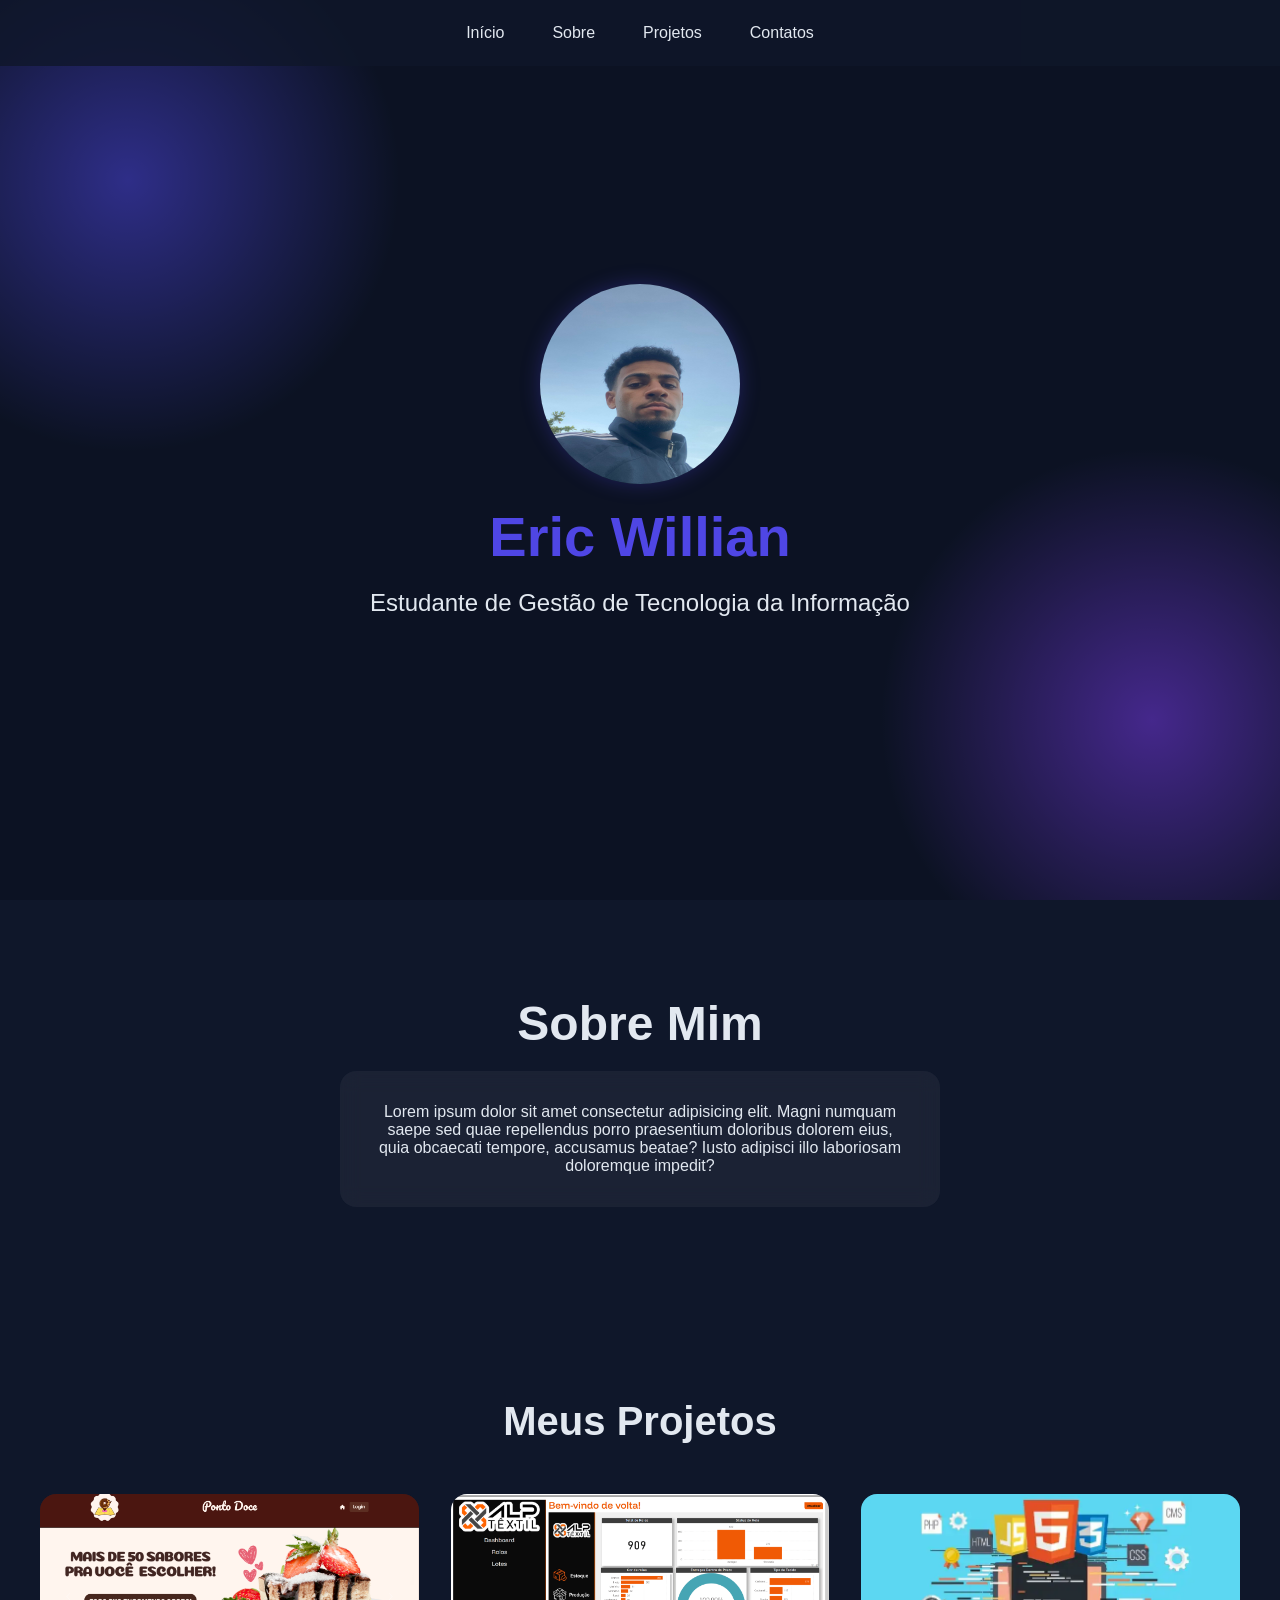
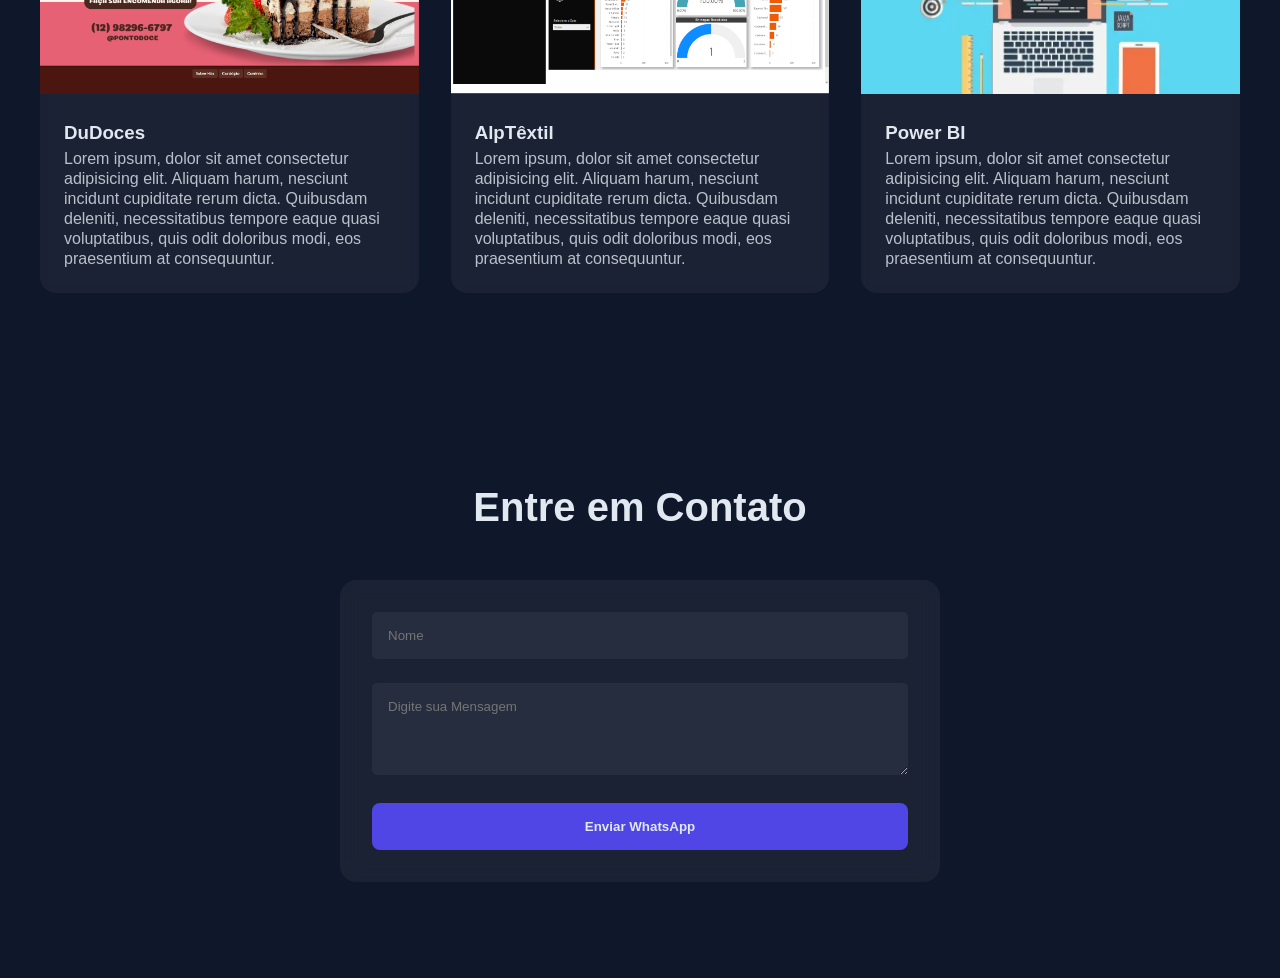
==== index.html @ 46420088 "primeiro commit" ====
<!DOCTYPE html>
<html lang="pt-br">

<head>
    <meta charset="UTF-8">
    <meta name="viewport" content="width=device-width, initial-scale=1.0">
    <link rel="stylesheet" href="styles.css">
    <title>Primeiro Portfólio</title>
</head>

<body>

    <div class="particulas"></div>

    <nav class="navegacao">
        <ul class="menu">
            <li><a href="#inicio" class="menu-link">Início</a></li>
            <li><a href="#sobre" class="menu-link">Sobre</a></li>
            <li><a href="#projetos" class="menu-link">Projetos</a></li>
            <li><a href="#contatos" class="menu-link">Contatos</a></li>
        </ul>
    </nav>

    <main id="Início" class="cabecalho">
        <img src="img/EricWillian.png" alt="Foto de Eric Willian" class="foto-perfil">
        <h1>Eric Willian</h1>
        <p class="cabecalho-sub-titulo">Estudante de Gestão de Tecnologia da Informação</p>
    </main>

    <section id="Sobre" class="sobre">
        <h2 class="sobre-titulo">Sobre Mim</h2>
        <div class="sobre-caixa">
            <p class="sobre-paragrafo">
                Lorem ipsum dolor sit amet consectetur adipisicing elit. Magni numquam saepe sed quae repellendus porro
                praesentium doloribus dolorem eius, quia obcaecati tempore, accusamus beatae? Iusto adipisci illo
                laboriosam doloremque impedit?
            </p>
        </div>
    </section>
    <section id="Projetos" class="projetos">
        <h2 class="projetos-titulo">Meus Projetos</h2>
        <div class="projetos-caixa">

            <div class="projetos-card">
                <img src="img/PontoDoce.png" alt="Projeto 1" class="projetos-imagem">
                <div class="caixa-textos-projetos">
                    <h3 class="info-titulo">DuDoces</h3>
                    <p class="paragrafo-projetos">Lorem ipsum, dolor sit amet consectetur adipisicing elit. Aliquam
                        harum,
                        nesciunt incidunt cupiditate rerum dicta. Quibusdam deleniti, necessitatibus tempore eaque quasi
                        voluptatibus, quis odit doloribus modi, eos praesentium at consequuntur.</p>
                </div>
            </div>

            <div class="projetos-card">
                <img src="img/AlptTêxtil.png" alt="Projeto 2" class="projetos-imagem">
                <div class="caixa-textos-projetos">
                    <h3 class="info-titulo">AlpTêxtil</h3>
                    <p class="paragrafo-projetos">Lorem ipsum, dolor sit amet consectetur adipisicing elit. Aliquam
                        harum,
                        nesciunt incidunt cupiditate rerum dicta. Quibusdam deleniti, necessitatibus tempore eaque quasi
                        voluptatibus, quis odit doloribus modi, eos praesentium at consequuntur.</p>
                </div>
            </div>

            <div class="projetos-card">
                <img src="img/PowerBI.png" alt="Projeto 3" class="projetos-imagem">
                <div class="caixa-textos-projetos">
                    <h3 class="info-titulo">Power BI</h3>
                    <p class="paragrafo-projetos">Lorem ipsum, dolor sit amet consectetur adipisicing elit. Aliquam
                        harum,
                        nesciunt incidunt cupiditate rerum dicta. Quibusdam deleniti, necessitatibus tempore eaque quasi
                        voluptatibus, quis odit doloribus modi, eos praesentium at consequuntur.</p>
                </div>
            </div>

        </div>

    </section>

    <section id="Contatos" class="contatos">
        <h2 class="contatos-titulo">Entre em Contato</h2>
        <form class="formulario-contato" id="formulario" onsubmit="enviarWhats(event)">
            <div class="grupo-form">
                <input class="campo-form" placeholder="Nome" id="nome">
            </div>
            <div class="grupo-form">
                <textarea class="campo-form" placeholder="Digite sua Mensagem" rows="4" id="mensagem"></textarea>
            </div>
            <button type="submit" class="botao-form">Enviar WhatsApp</button>
        </form>
    </section>

    <script>
        function enviarWhats(event) {
            event.preventDefault();
            const nome = document.getElementById('nome').value;
            const mensagem = document.getElementById('mensagem').value;
            const telefone = 5512982702521;

            const texto = `Olá Eric Willian, meu nome é ${nome.value} e gostaria de entrar em contato com você. ${mensagem.value}`;
            const msgFormatada = encodeURIComponent(texto);

            const url = `https://wa.me/${telefone}?text=${msgFormatada}`;

            window.open(url, '_blank');
        }
    </script>



</body>

</html>
---- styles.css ----
* {
    margin: 0;
    padding: 0;
    box-sizing: border-box;
    font-family: 'Segoe UI', Tahoma, Geneva, Verdana, sans-serif;
}

html {
    scroll-behavior: smooth;
}

:root {
    --primaria: #4f46e5;
    --secundaria: #7c3aed;
    --escuro: #0f172a;
    --maisEscuro: #0a0f1c;
    --claro: #e2e8f0;
    --vidro: #rgba(255, 255, 255, 0.1);
}

body {
    background-color: var(--escuro);
    color: var(--claro);
}

.particulas {
    position: fixed;
    top: 0;
    left: 0;
    width: 100%;
    height: 100%;
    z-index: -1;
    opacity: 0.5;
    background:
        radial-gradient(circle at 10% 20%, var(--primaria) 0%, transparent 20%),
        radial-gradient(circle at 90% 80%, var(--secundaria) 0%, transparent 20%),
        var(--maisEscuro);

}

.navegacao {
    position: fixed;
    top: 0;
    background: rgb(15, 23, 42, 0.8);
    width: 100%;
    z-index: 100;
    padding: 1.5rem;
}

.menu {
    display: flex;
    justify-content: center;
    list-style: none;
    gap: 3rem;
}

.menu-link {
    color: var(--claro);
    text-decoration: none;
    font-weight: 500;
    position: relative;
    padding: 0.5rem 0;
}

.menu-link::after {
    content: "";
    height: 2px;
    width: 0;
    position: absolute;
    bottom: 0;
    left: 0;
    background: linear-gradient(90deg, var(--primaria), var(--secundaria));
    transition: width 0.5s ease;
}

.menu-link:hover::after {
    width: 100%;
}

.cabecalho {
    min-height: 100vh;
    display: flex;
    justify-content: center;
    align-items: center;
    flex-direction: column;
}

.foto-perfil {
    width: 200px;
    height: 200px;
    box-shadow: 0 0 20px rgba(79, 70, 229, 0.3);
    border-radius: 50%;
    border: 4px solid var(--vidro);
    animation: flutuar 3s ease-in-out infinite;
}

h1 {
    font-size: 3.5rem;
    color: var(--primaria);
    font-weight: bold;
    margin: 20px;
}

.cabecalho-sub-titulo {
    font-size: 1.5rem;
    color: var(--claro);
}

.sobre {
    padding: 6rem 2rem;
}

.sobre-titulo {
    font-size: 3rem;
    color: var(--claro);
    text-align: center;
    margin-bottom: 20px;
}

.sobre-caixa {
    padding: 2rem;
    max-width: 600px;
    margin: 0 auto;
    border-radius: 16px;
    border: 1px solid var(--vidro);
    backdrop-filter: blur(10px);
    background-color: rgba(255, 255, 255, 0.05);
}

.sobre-paragrafo {
    text-align: center;
    font-size: 1rem;
}

.projetos {
    padding: 6rem 2rem;
}

.projetos-titulo {
    font-size: 2.5rem;
    text-align: center;
    margin-bottom: 50px;
}

.projetos-caixa {
    display: grid;
    grid-template-columns: repeat(auto-fit, minmax(300px, 1fr));
    gap: 2rem;
    max-width: 1200px;
    margin: 0 auto;
}

.projetos-card {
    background: rgba(255, 255, 255, 0.05);
    border-radius: 16px;
    backdrop-filter: blur(5px);
    border: 1px solid var(--vidro);
    overflow: hidden;
    transition: all 0.5s ease;
    cursor: pointer;
}

.projetos-card:hover {
    box-shadow: 0 10px 20px rgba(79, 70, 229, 0.2);
    transform: translateY(-10px) scale(1.03);
}

.projetos-imagem {
    height: 200px;
    width: 100%;
    object-fit: cover;
}

.caixa-textos-projetos {
    padding: 1.5rem;
}

.info-titulo {
    margin-bottom: 5px;
}

.paragrafo-projetos {
    color: rgba(226, 232, 240, 0.8);
    line-height: 1.25rem;
}

.contatos {
    padding: 6rem 2rem;
}

.contatos-titulo {
    font-size: 2.5rem;
    text-align: center;
    margin-bottom: 50px;
}

.formulario-contato {
    max-width: 600px;
    margin: 0 auto;
    backdrop-filter: blur(10px);
    background-color: rgba(255, 255, 255, 0.05);
    padding: 2rem;
    border: var(--vidro);
    border-radius: 16px;
}

.campo-form {
    width: 100%;
    padding: 1rem;
    background: rgba(255, 255, 255, 0.05);
    border-radius: 5px;
    border: var(--vidro);
    color: var(--claro);
    max-width: 100%;
    min-width: 100%;
    outline: none;
}

.campo-form:focus {
    border-color: var(--secundaria);
    box-shadow: 0 0 10px rgba(79, 70, 229, 0.3);
}

.grupo-form {
    margin-bottom: 1.5rem;
}

.botao-form {
    color: var(--claro);
    background-color: var(--primaria);
    padding: 1rem 2rem;
    border: none;
    border-radius: 8px;
    cursor: pointer;
    font-weight: bold;
    width: 100%;
    transition: all 0.5s ease;
}

.botao-form:hover {
    transform: translateY (-4px);
    box-shadow: 0 5px 15px rgba(79, 70, 229, 0.4);
}

@keyframes flutuar {

    0%,
    100% {
        transform: translateY(0);
    }

    50% {
        transform: translateY(-20px);
    }
}
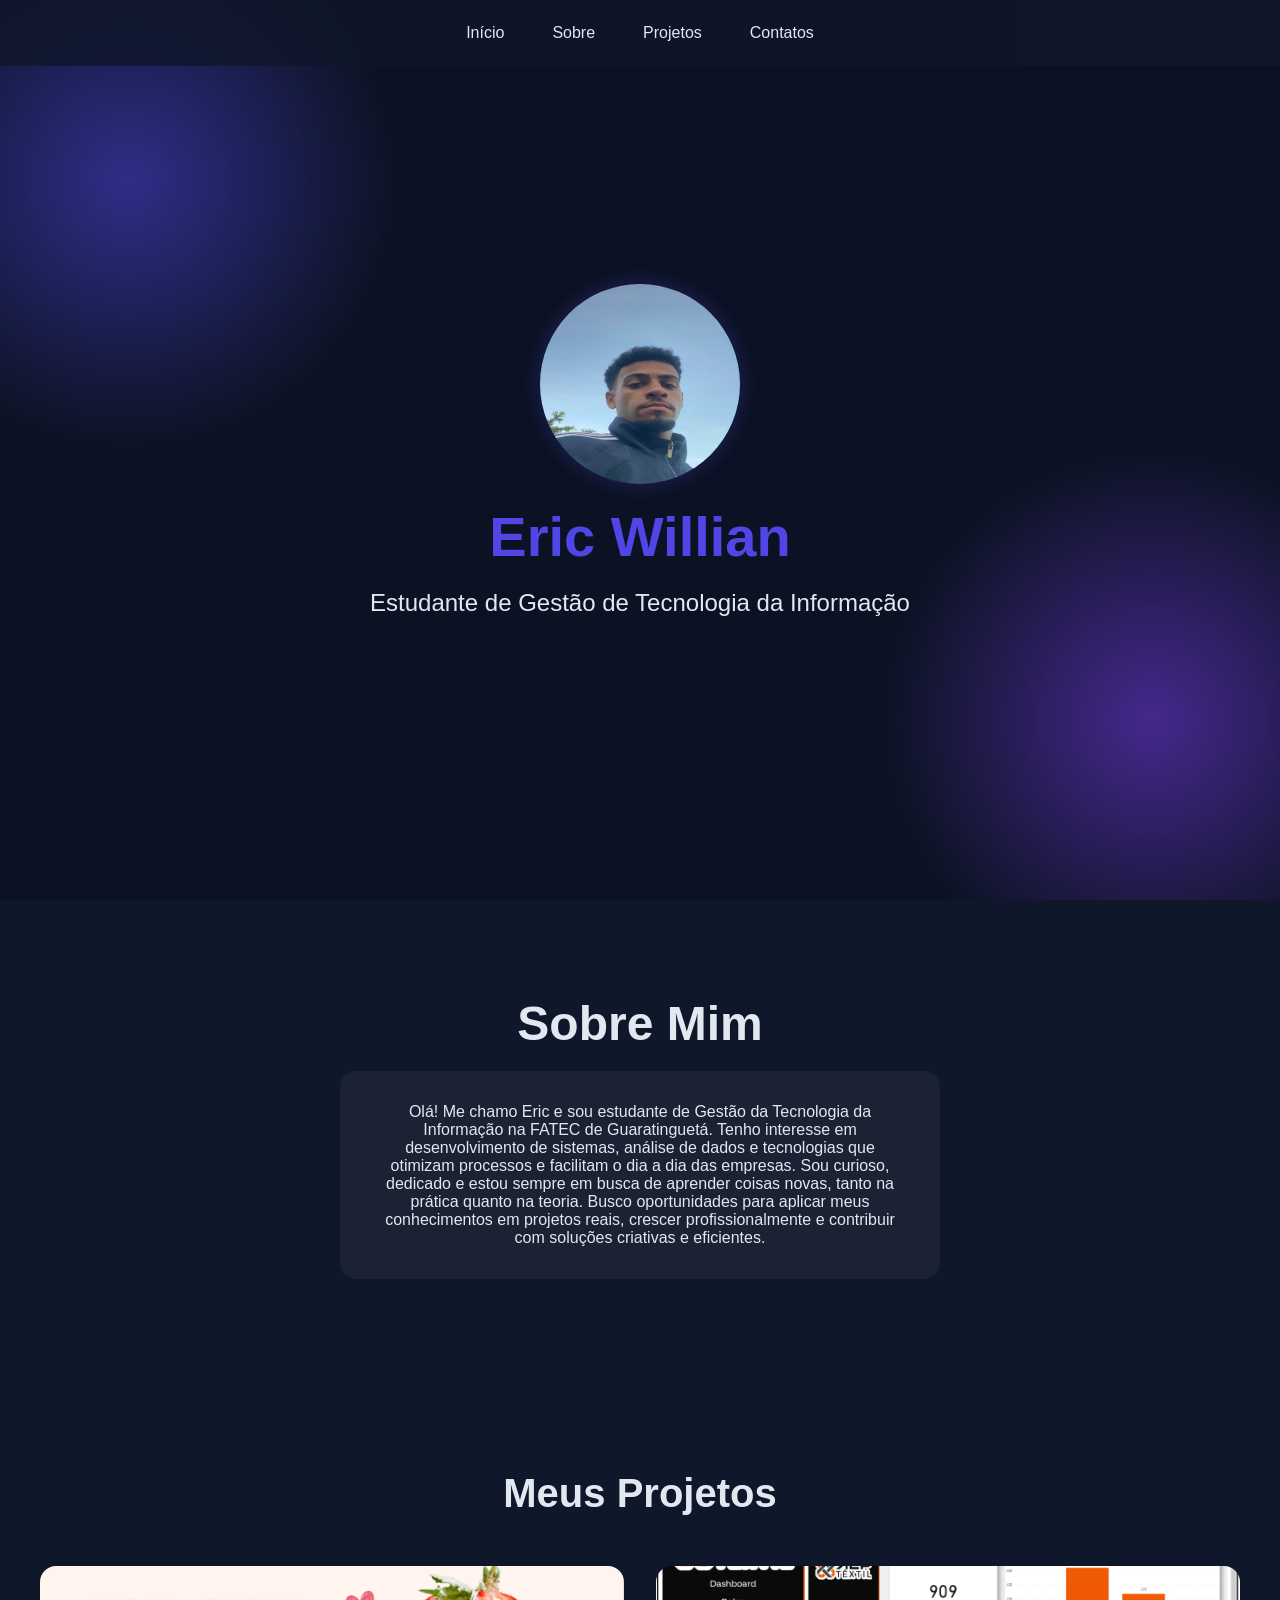
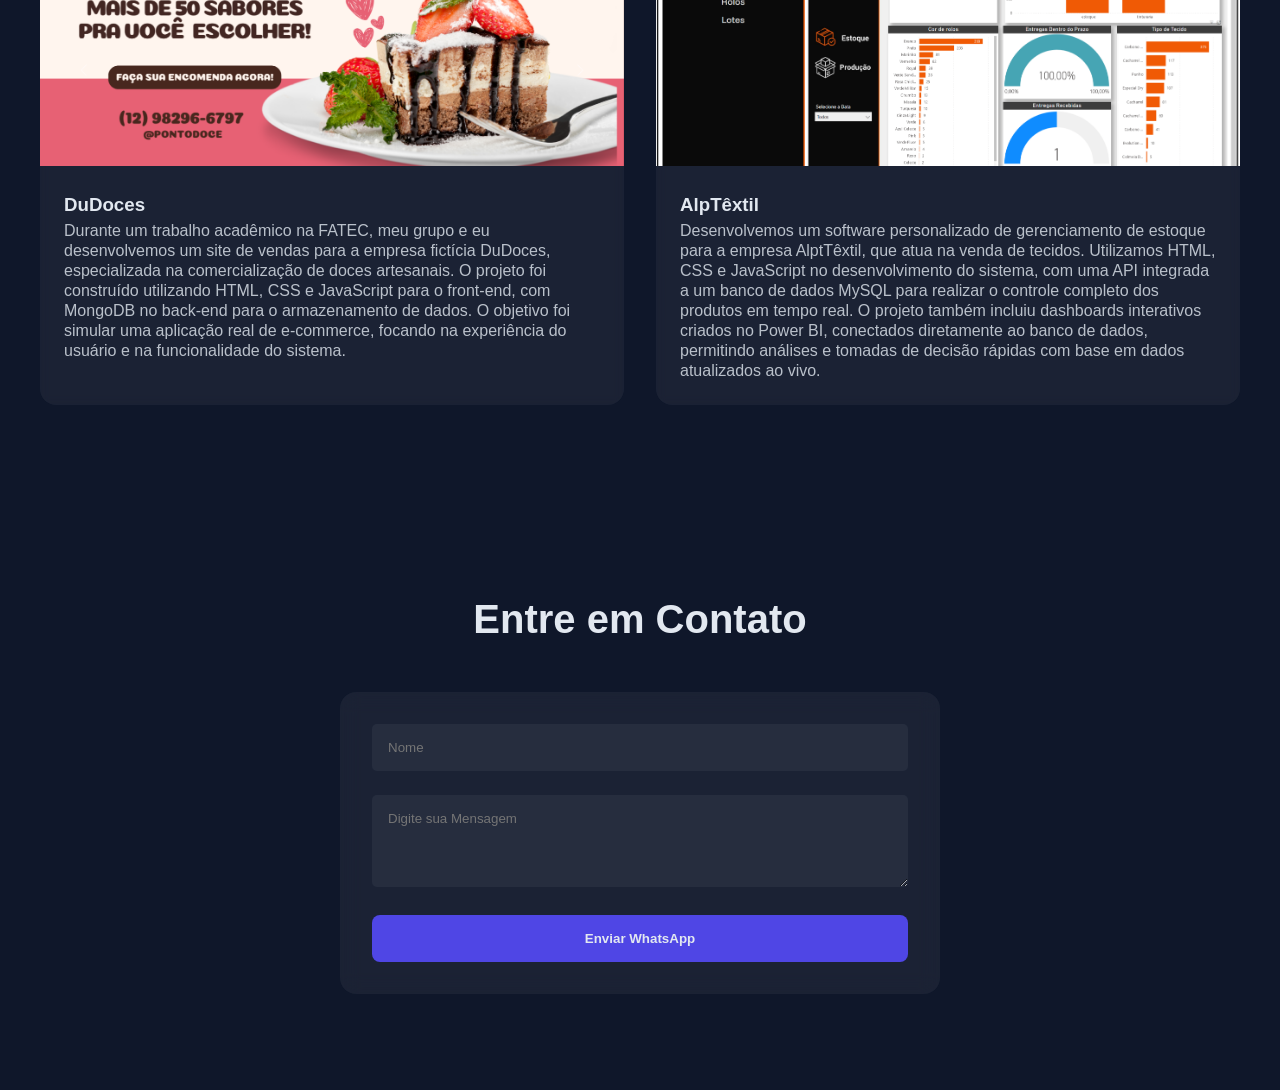
==== commit 31b0f1bb: "Atualizações no código" ====
--- a/index.html
+++ b/index.html
@@ -31,9 +31,13 @@
         <h2 class="sobre-titulo">Sobre Mim</h2>
         <div class="sobre-caixa">
             <p class="sobre-paragrafo">
-                Lorem ipsum dolor sit amet consectetur adipisicing elit. Magni numquam saepe sed quae repellendus porro
-                praesentium doloribus dolorem eius, quia obcaecati tempore, accusamus beatae? Iusto adipisci illo
-                laboriosam doloremque impedit?
+                Olá! Me chamo Eric e sou estudante de Gestão da Tecnologia da Informação na FATEC de Guaratinguetá.
+                Tenho interesse em desenvolvimento de sistemas, análise de dados e tecnologias que otimizam processos e
+                facilitam o dia a dia das empresas.
+
+                Sou curioso, dedicado e estou sempre em busca de aprender coisas novas, tanto na prática quanto na
+                teoria. Busco oportunidades para aplicar meus conhecimentos em projetos reais, crescer profissionalmente
+                e contribuir com soluções criativas e eficientes.
             </p>
         </div>
     </section>
@@ -45,10 +49,11 @@
                 <img src="img/PontoDoce.png" alt="Projeto 1" class="projetos-imagem">
                 <div class="caixa-textos-projetos">
                     <h3 class="info-titulo">DuDoces</h3>
-                    <p class="paragrafo-projetos">Lorem ipsum, dolor sit amet consectetur adipisicing elit. Aliquam
-                        harum,
-                        nesciunt incidunt cupiditate rerum dicta. Quibusdam deleniti, necessitatibus tempore eaque quasi
-                        voluptatibus, quis odit doloribus modi, eos praesentium at consequuntur.</p>
+                    <p class="paragrafo-projetos">Durante um trabalho acadêmico na FATEC, meu grupo e eu desenvolvemos
+                        um site de vendas para a empresa fictícia DuDoces, especializada na comercialização de doces
+                        artesanais. O projeto foi construído utilizando HTML, CSS e JavaScript para o front-end, com
+                        MongoDB no back-end para o armazenamento de dados. O objetivo foi simular uma aplicação real de
+                        e-commerce, focando na experiência do usuário e na funcionalidade do sistema.</p>
                 </div>
             </div>
 
@@ -56,24 +61,14 @@
                 <img src="img/AlptTêxtil.png" alt="Projeto 2" class="projetos-imagem">
                 <div class="caixa-textos-projetos">
                     <h3 class="info-titulo">AlpTêxtil</h3>
-                    <p class="paragrafo-projetos">Lorem ipsum, dolor sit amet consectetur adipisicing elit. Aliquam
-                        harum,
-                        nesciunt incidunt cupiditate rerum dicta. Quibusdam deleniti, necessitatibus tempore eaque quasi
-                        voluptatibus, quis odit doloribus modi, eos praesentium at consequuntur.</p>
+                    <p class="paragrafo-projetos">Desenvolvemos um software personalizado de gerenciamento de estoque
+                        para a empresa AlptTêxtil, que atua na venda de tecidos. Utilizamos HTML, CSS e JavaScript no
+                        desenvolvimento do sistema, com uma API integrada a um banco de dados MySQL para realizar o
+                        controle completo dos produtos em tempo real. O projeto também incluiu dashboards interativos
+                        criados no Power BI, conectados diretamente ao banco de dados, permitindo análises e tomadas de
+                        decisão rápidas com base em dados atualizados ao vivo.</p>
                 </div>
             </div>
-
-            <div class="projetos-card">
-                <img src="img/PowerBI.png" alt="Projeto 3" class="projetos-imagem">
-                <div class="caixa-textos-projetos">
-                    <h3 class="info-titulo">Power BI</h3>
-                    <p class="paragrafo-projetos">Lorem ipsum, dolor sit amet consectetur adipisicing elit. Aliquam
-                        harum,
-                        nesciunt incidunt cupiditate rerum dicta. Quibusdam deleniti, necessitatibus tempore eaque quasi
-                        voluptatibus, quis odit doloribus modi, eos praesentium at consequuntur.</p>
-                </div>
-            </div>
-
         </div>
 
     </section>
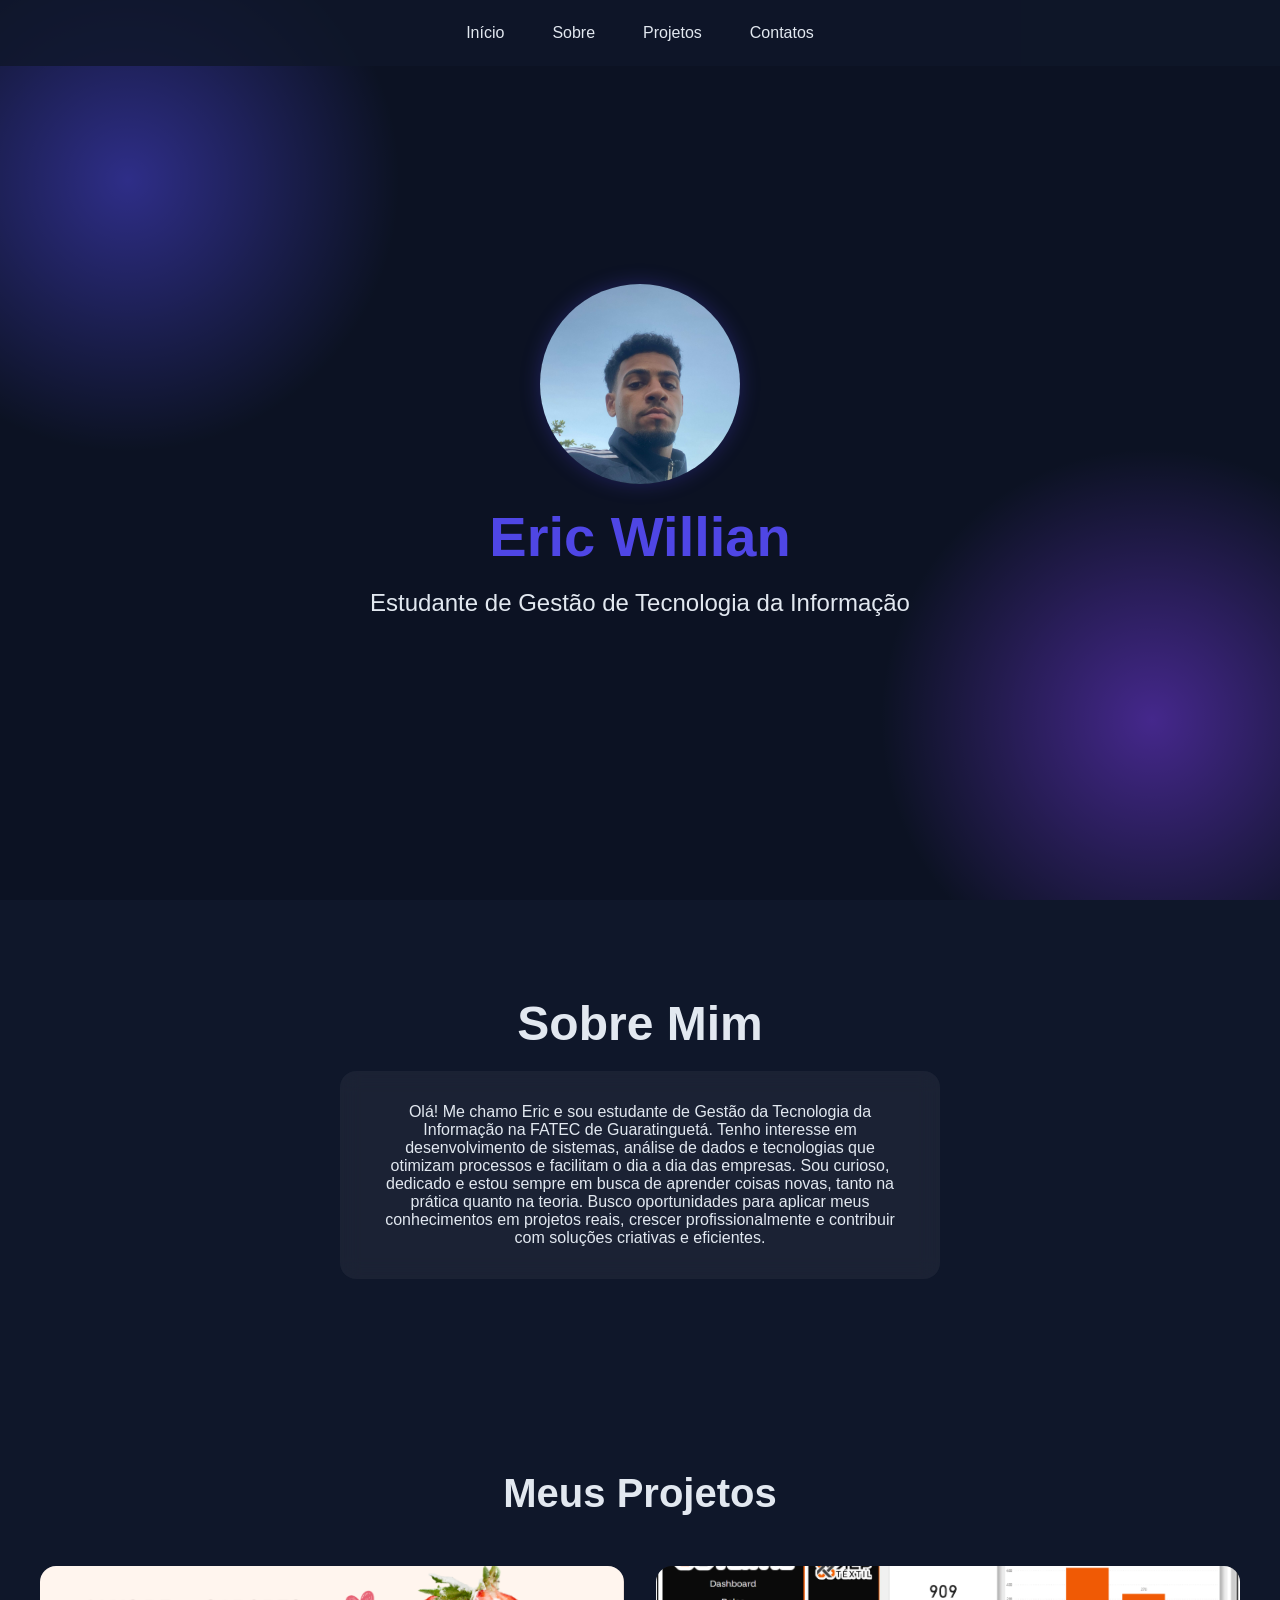
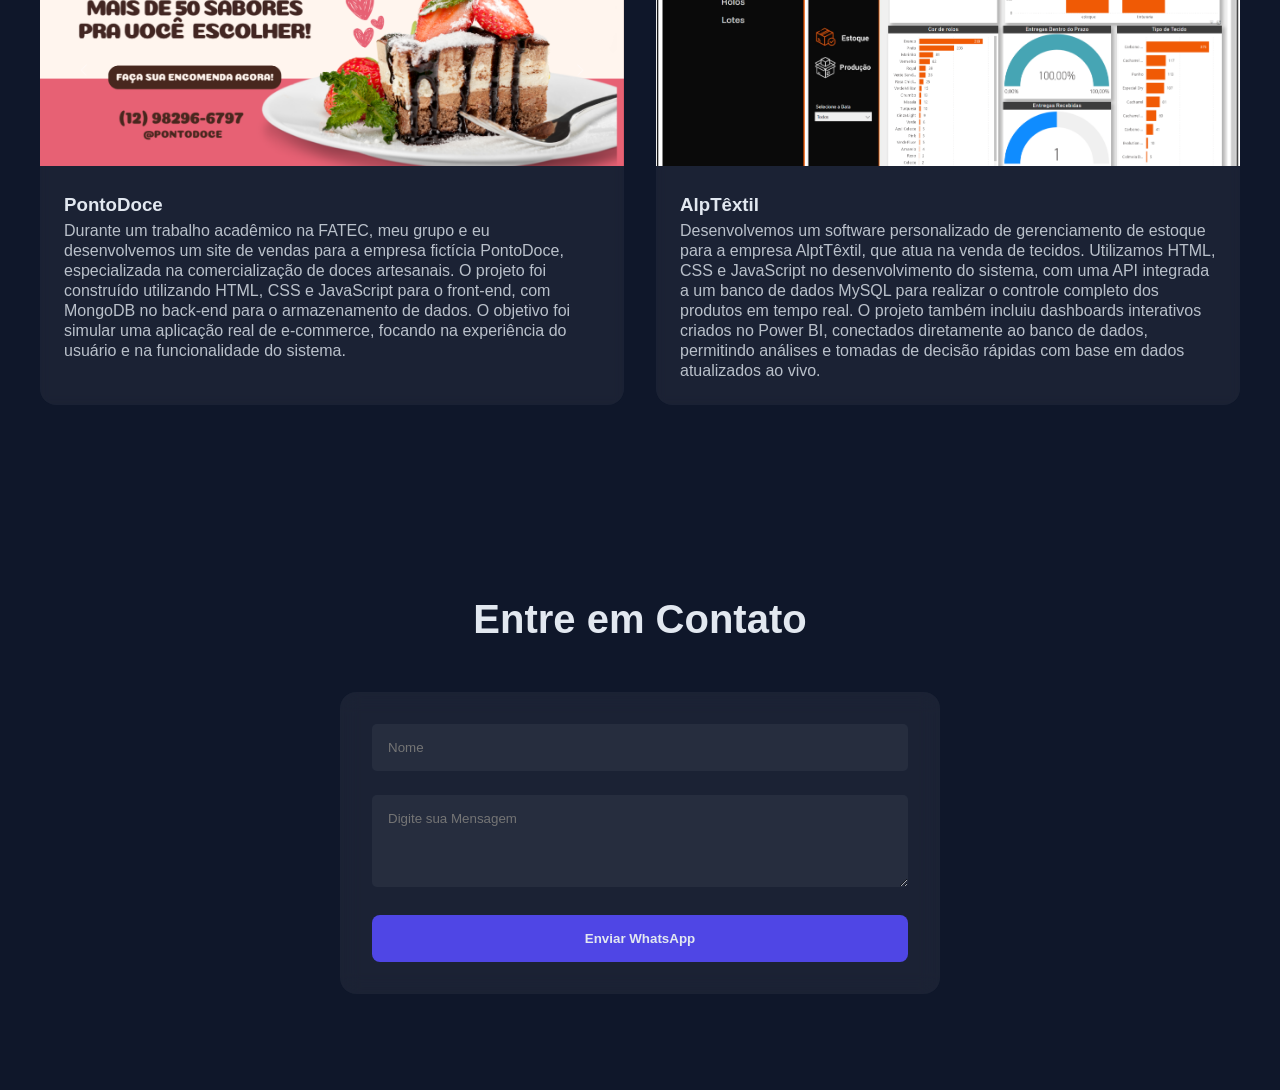
==== commit fa79cfe2: "mudando o ponto doce" ====
--- a/index.html
+++ b/index.html
@@ -14,10 +14,10 @@
 
     <nav class="navegacao">
         <ul class="menu">
-            <li><a href="#inicio" class="menu-link">Início</a></li>
-            <li><a href="#sobre" class="menu-link">Sobre</a></li>
-            <li><a href="#projetos" class="menu-link">Projetos</a></li>
-            <li><a href="#contatos" class="menu-link">Contatos</a></li>
+            <li><a href="#Início" class="menu-link">Início</a></li>
+            <li><a href="#Sobre" class="menu-link">Sobre</a></li>
+            <li><a href="#Projetos" class="menu-link">Projetos</a></li>
+            <li><a href="#Contatos" class="menu-link">Contatos</a></li>
         </ul>
     </nav>
 
@@ -48,9 +48,9 @@
             <div class="projetos-card">
                 <img src="img/PontoDoce.png" alt="Projeto 1" class="projetos-imagem">
                 <div class="caixa-textos-projetos">
-                    <h3 class="info-titulo">DuDoces</h3>
+                    <h3 class="info-titulo">PontoDoce</h3>
                     <p class="paragrafo-projetos">Durante um trabalho acadêmico na FATEC, meu grupo e eu desenvolvemos
-                        um site de vendas para a empresa fictícia DuDoces, especializada na comercialização de doces
+                        um site de vendas para a empresa fictícia PontoDoce, especializada na comercialização de doces
                         artesanais. O projeto foi construído utilizando HTML, CSS e JavaScript para o front-end, com
                         MongoDB no back-end para o armazenamento de dados. O objetivo foi simular uma aplicação real de
                         e-commerce, focando na experiência do usuário e na funcionalidade do sistema.</p>
--- a/styles.css
+++ b/styles.css
@@ -92,6 +92,7 @@
     border-radius: 50%;
     border: 4px solid var(--vidro);
     animation: flutuar 3s ease-in-out infinite;
+    object-fit: cover;
 }
 
 h1 {
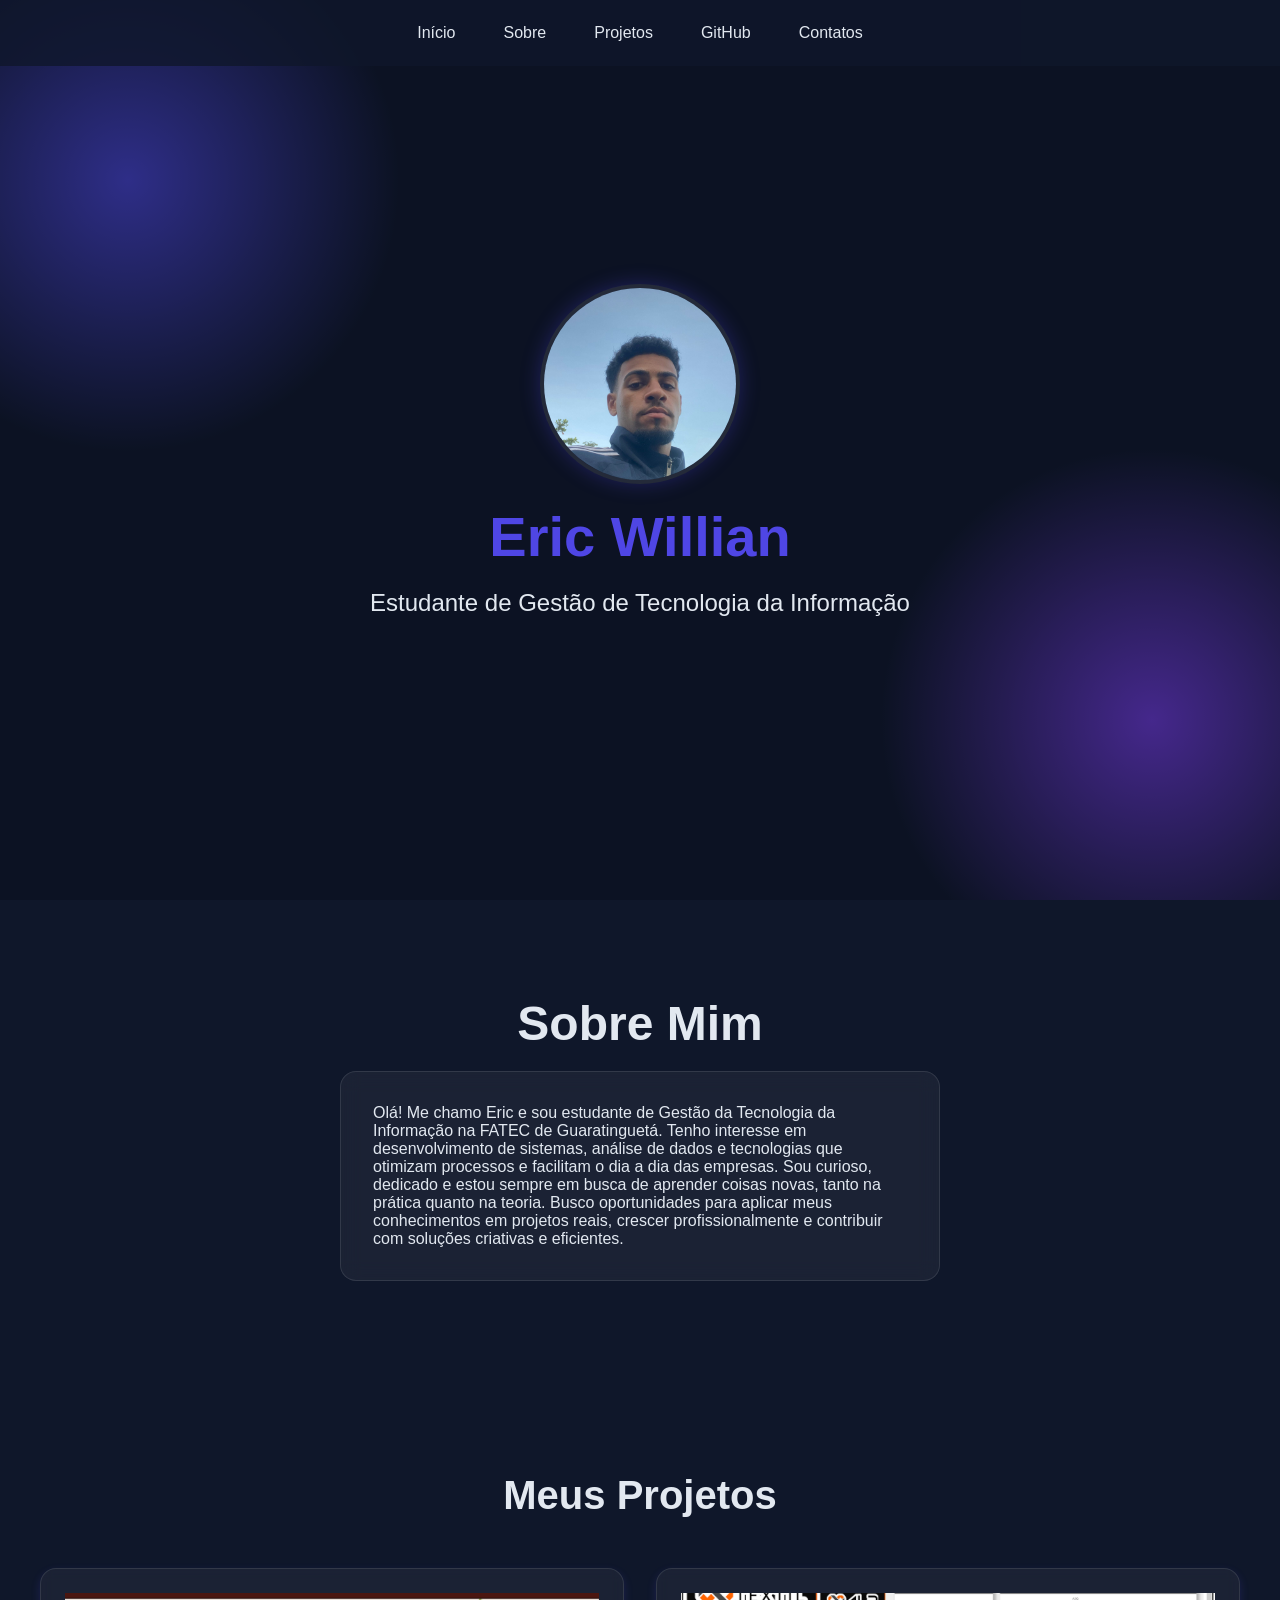
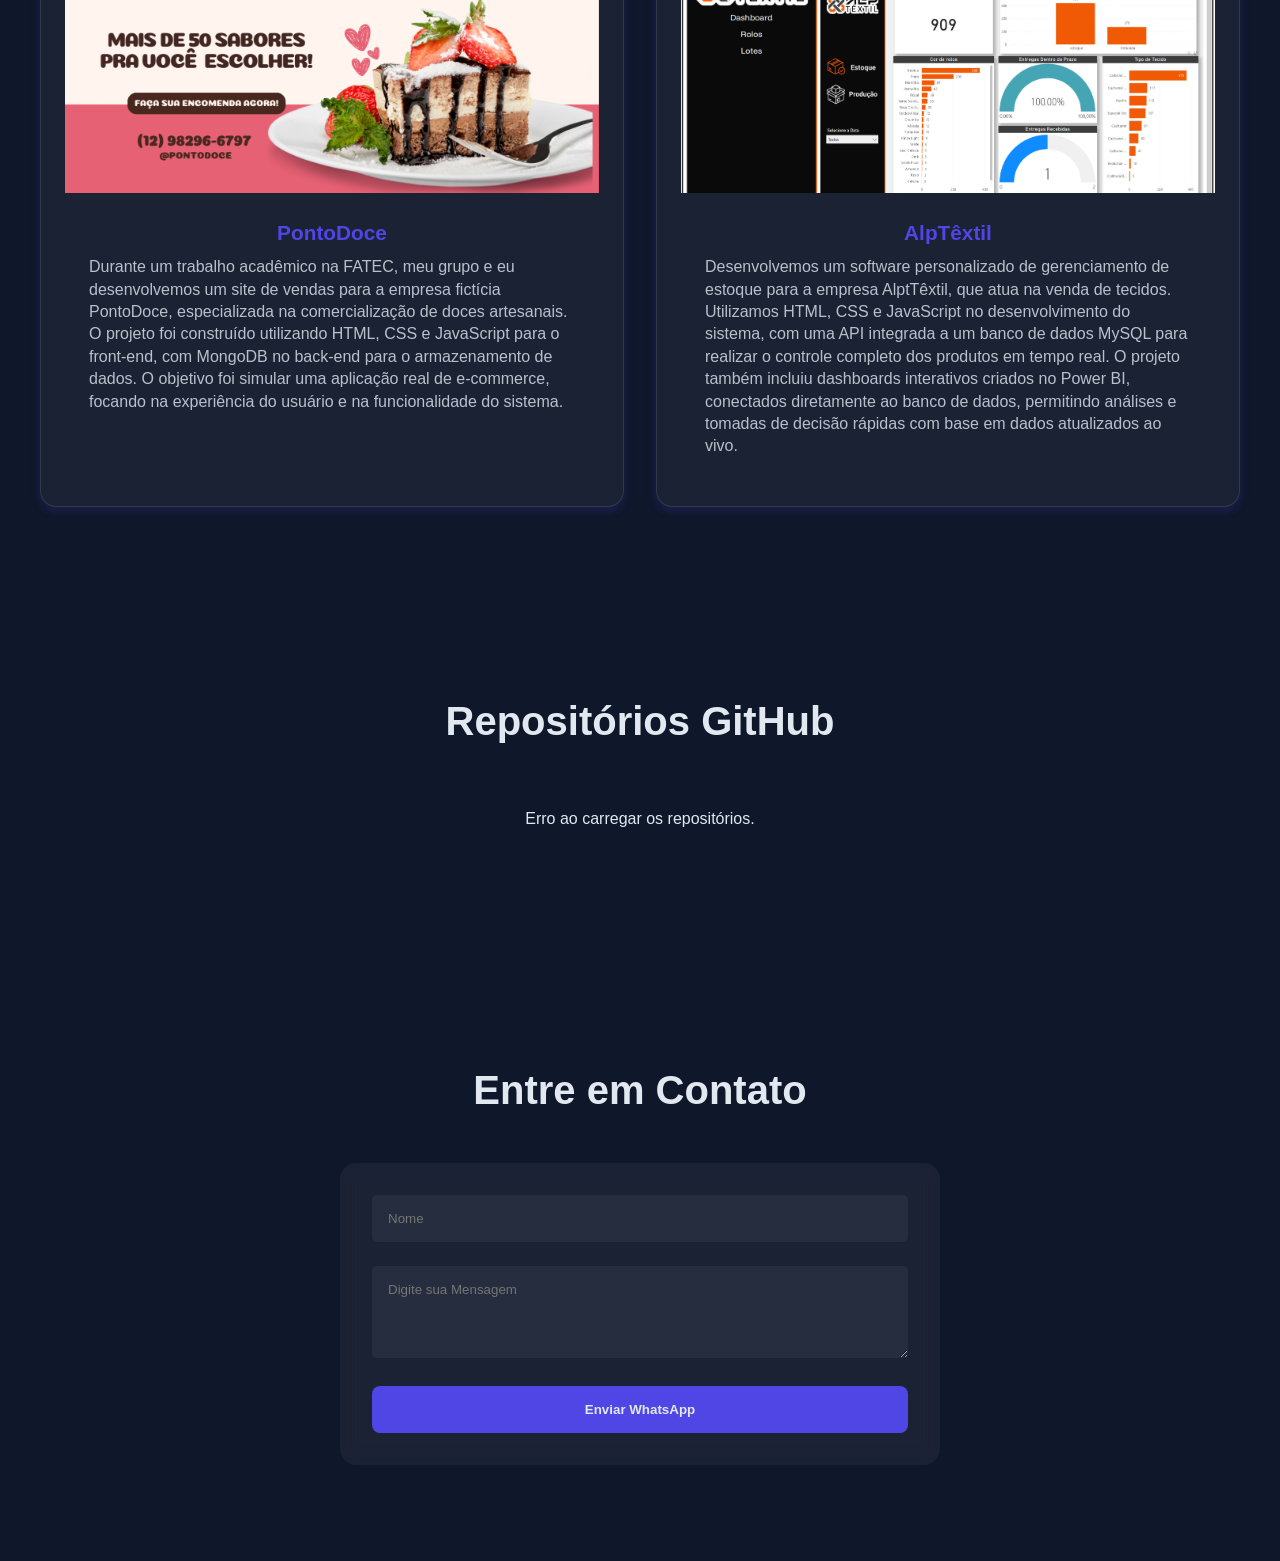
==== commit f7634e8a: "Atualiza layout do menu e navegação mobile" ====
--- a/index.html
+++ b/index.html
@@ -13,17 +13,19 @@
     <div class="particulas"></div>
 
     <nav class="navegacao">
+        <div class="menu-toggle" onclick="toggleMenu()">☰</div>
         <ul class="menu">
             <li><a href="#Início" class="menu-link">Início</a></li>
             <li><a href="#Sobre" class="menu-link">Sobre</a></li>
             <li><a href="#Projetos" class="menu-link">Projetos</a></li>
+            <li><a href="#Repositorios" class="menu-link">GitHub</a></li>
             <li><a href="#Contatos" class="menu-link">Contatos</a></li>
         </ul>
     </nav>
 
     <main id="Início" class="cabecalho">
         <img src="img/EricWillian.png" alt="Foto de Eric Willian" class="foto-perfil">
-        <h1>Eric Willian</h1>
+        <h1 class="nome">Eric Willian</h1>
         <p class="cabecalho-sub-titulo">Estudante de Gestão de Tecnologia da Informação</p>
     </main>
 
@@ -73,6 +75,11 @@
 
     </section>
 
+    <section id="Repositorios" class="projetos">
+        <h2 class="projetos-titulo">Repositórios GitHub</h2>
+        <div id="repo-list" class="projetos-caixa"></div>
+    </section>
+
     <section id="Contatos" class="contatos">
         <h2 class="contatos-titulo">Entre em Contato</h2>
         <form class="formulario-contato" id="formulario" onsubmit="enviarWhats(event)">
@@ -87,11 +94,51 @@
     </section>
 
     <script>
+        const usuario = "ericwilliann";
+        const url = `https://api.github.com/users/${usuario}/repos`;
+
+        fetch(url)
+            .then(response => {
+                if (!response.ok) {
+                    throw new Error("Erro ao buscar repositórios.");
+                }
+                return response.json();
+            })
+            .then(data => {
+                const list = document.getElementById("repo-list");
+                if (data.length === 0) {
+                    list.innerHTML = "<p>Você não tem repositórios públicos.</p>";
+                    return;
+                }
+
+                data.forEach(repo => {
+                    const card = document.createElement("div");
+                    card.classList.add("projetos-card");
+
+                    card.innerHTML = `
+                    <div class="caixa-textos-projetos">
+                        <h3 class="info-titulo">
+                            <a href="${repo.html_url}" target="_blank" rel="noopener noreferrer">${repo.name}</a>
+                        </h3>
+                         <p class="paragrafo-projetos">${repo.description || "Sem descrição"}</p>
+                    </div>`;
+
+                    list.appendChild(card);
+                });
+            })
+            .catch(error => {
+                console.error(error);
+                const list = document.getElementById("repo-list");
+                list.innerHTML = "<p>Erro ao carregar os repositórios.</p>";
+            });
+
         function enviarWhats(event) {
             event.preventDefault();
-            const nome = document.getElementById('nome').value;
-            const mensagem = document.getElementById('mensagem').value;
-            const telefone = 5512982702521;
+            const nome = document.getElementById('nome');
+            const mensagem = document.getElementById('mensagem');
+            const telefoneCodificado = "NTUxMjk4MjcwMjUyMQ==";
+            const telefone = atob(telefoneCodificado);
+            console.log(telefone);
 
             const texto = `Olá Eric Willian, meu nome é ${nome.value} e gostaria de entrar em contato com você. ${mensagem.value}`;
             const msgFormatada = encodeURIComponent(texto);
@@ -100,10 +147,12 @@
 
             window.open(url, '_blank');
         }
+
+        function toggleMenu() {
+            const menu = document.querySelector('.menu');
+            menu.classList.toggle('show');
+        }
     </script>
-
-
-
 </body>
 
 </html>
--- a/styles.css
+++ b/styles.css
@@ -15,7 +15,7 @@
     --escuro: #0f172a;
     --maisEscuro: #0a0f1c;
     --claro: #e2e8f0;
-    --vidro: #rgba(255, 255, 255, 0.1);
+    --vidro: rgba(255, 255, 255, 0.1);
 }
 
 body {
@@ -41,7 +41,7 @@
 .navegacao {
     position: fixed;
     top: 0;
-    background: rgb(15, 23, 42, 0.8);
+    background: rgb(15, 23, 43, 0.8);
     width: 100%;
     z-index: 100;
     padding: 1.5rem;
@@ -95,7 +95,7 @@
     object-fit: cover;
 }
 
-h1 {
+.nome {
     font-size: 3.5rem;
     color: var(--primaria);
     font-weight: bold;
@@ -103,6 +103,7 @@
 }
 
 .cabecalho-sub-titulo {
+    text-align: center;
     font-size: 1.5rem;
     color: var(--claro);
 }
@@ -129,7 +130,7 @@
 }
 
 .sobre-paragrafo {
-    text-align: center;
+    text-align: left;
     font-size: 1rem;
 }
 
@@ -243,6 +244,98 @@
     box-shadow: 0 5px 15px rgba(79, 70, 229, 0.4);
 }
 
+
+/* Container dos repositórios */
+#repo-list {
+    display: grid;
+    grid-template-columns: repeat(auto-fit, minmax(280px, 1fr));
+    gap: 1.8rem;
+    max-width: 900px;
+    margin: 2rem auto;
+    padding: 0;
+}
+
+/* Card individual do repositório */
+.projetos-card {
+    width: 100%;
+    height: 100%;
+    background: rgba(255, 255, 255, 0.05);
+    border-radius: 16px;
+    border: 1px solid var(--vidro);
+    backdrop-filter: blur(6px);
+    padding: 1.5rem;
+    box-shadow: 0 4px 10px rgba(79, 70, 229, 0.2);
+    transition: transform 0.3s ease, box-shadow 0.3s ease;
+    cursor: pointer;
+}
+
+.projetos-card:hover {
+    box-shadow: 0 10px 20px rgba(79, 70, 229, 0.4);
+    transform: translateY(-8px) scale(1.04);
+}
+
+/* Caixa dos textos do projeto */
+.caixa-textos-projetos {
+    display: flex;
+    flex-direction: column;
+    gap: 0.4rem;
+}
+
+/* Título com link do repositório */
+.info-titulo {
+    font-size: 1.3rem;
+    font-weight: 700;
+    color: var(--primaria);
+    margin-bottom: 0.3rem;
+    text-align: center;
+}
+
+.info-titulo a {
+    color: var(--claro);
+    text-decoration: none;
+    font-weight: 500;
+    position: relative;
+    padding: 0.5rem 0;
+}
+
+.info-titulo a:after {
+    content: "";
+    height: 2px;
+    width: 0;
+    position: absolute;
+    bottom: 0;
+    left: 0;
+    background: linear-gradient(90deg, var(--primaria), var(--secundaria));
+    transition: width 0.5s ease;
+}
+
+.info-titulo a:hover::after {
+    width: 100%;
+}
+
+.info-titulo a:hover,
+.info-titulo a:focus {
+    color: var(--secundaria);
+    outline: none;
+}
+
+/* Descrição do repositório */
+.paragrafo-projetos {
+    font-size: 1rem;
+    color: rgba(226, 232, 240, 0.8);
+    line-height: 1.4;
+    min-height: 3.6rem;
+    text-align: left;
+    /* mantém altura uniforme */
+}
+
+/* Mensagens de erro ou ausência de repos */
+#repo-list p {
+    color: var(--claro);
+    text-align: center;
+    padding: 1rem 0;
+}
+
 @keyframes flutuar {
 
     0%,
@@ -253,4 +346,71 @@
     50% {
         transform: translateY(-20px);
     }
+}
+
+@media screen and (max-width: 768px) {
+    .menu {
+        flex-direction: column;
+        align-items: center;
+        gap: 1rem;
+        display: none;
+    }
+
+    .menu-link {
+        font-size: 1rem;
+    }
+
+    .nome {
+        font-size: 3rem;
+    }
+}
+
+.menu-toggle {
+    display: none;
+    font-size: 2rem;
+    color: var(--claro);
+    position: absolute;
+    top: 1.8rem;
+    right: 2rem;
+    cursor: pointer;
+    z-index: 101;
+}
+
+@media screen and (max-width: 768px) {
+    .navegacao {
+        display: contents;
+        background: none;
+        padding: 0;
+    }
+
+    .menu {
+        display: none;
+        flex-direction: column;
+        background-color: rgba(15, 23, 42, 0.95);
+        position: fixed;
+        /* fixo no topo da tela */
+        top: 0;
+        left: 0;
+        width: 100%;
+        padding: 1rem 0;
+        border-top: none;
+        z-index: 100;
+        /* abaixo do toggle */
+    }
+
+    .menu.show {
+        display: flex;
+    }
+
+    .menu-toggle {
+        display: block;
+        position: fixed;
+        top: 1rem;
+        right: 1.5rem;
+        z-index: 101;
+        background-color: rgba(15, 23, 42, 0.8);
+        padding: 0.5rem 1rem;
+        border-radius: 8px;
+    }
+    
 }
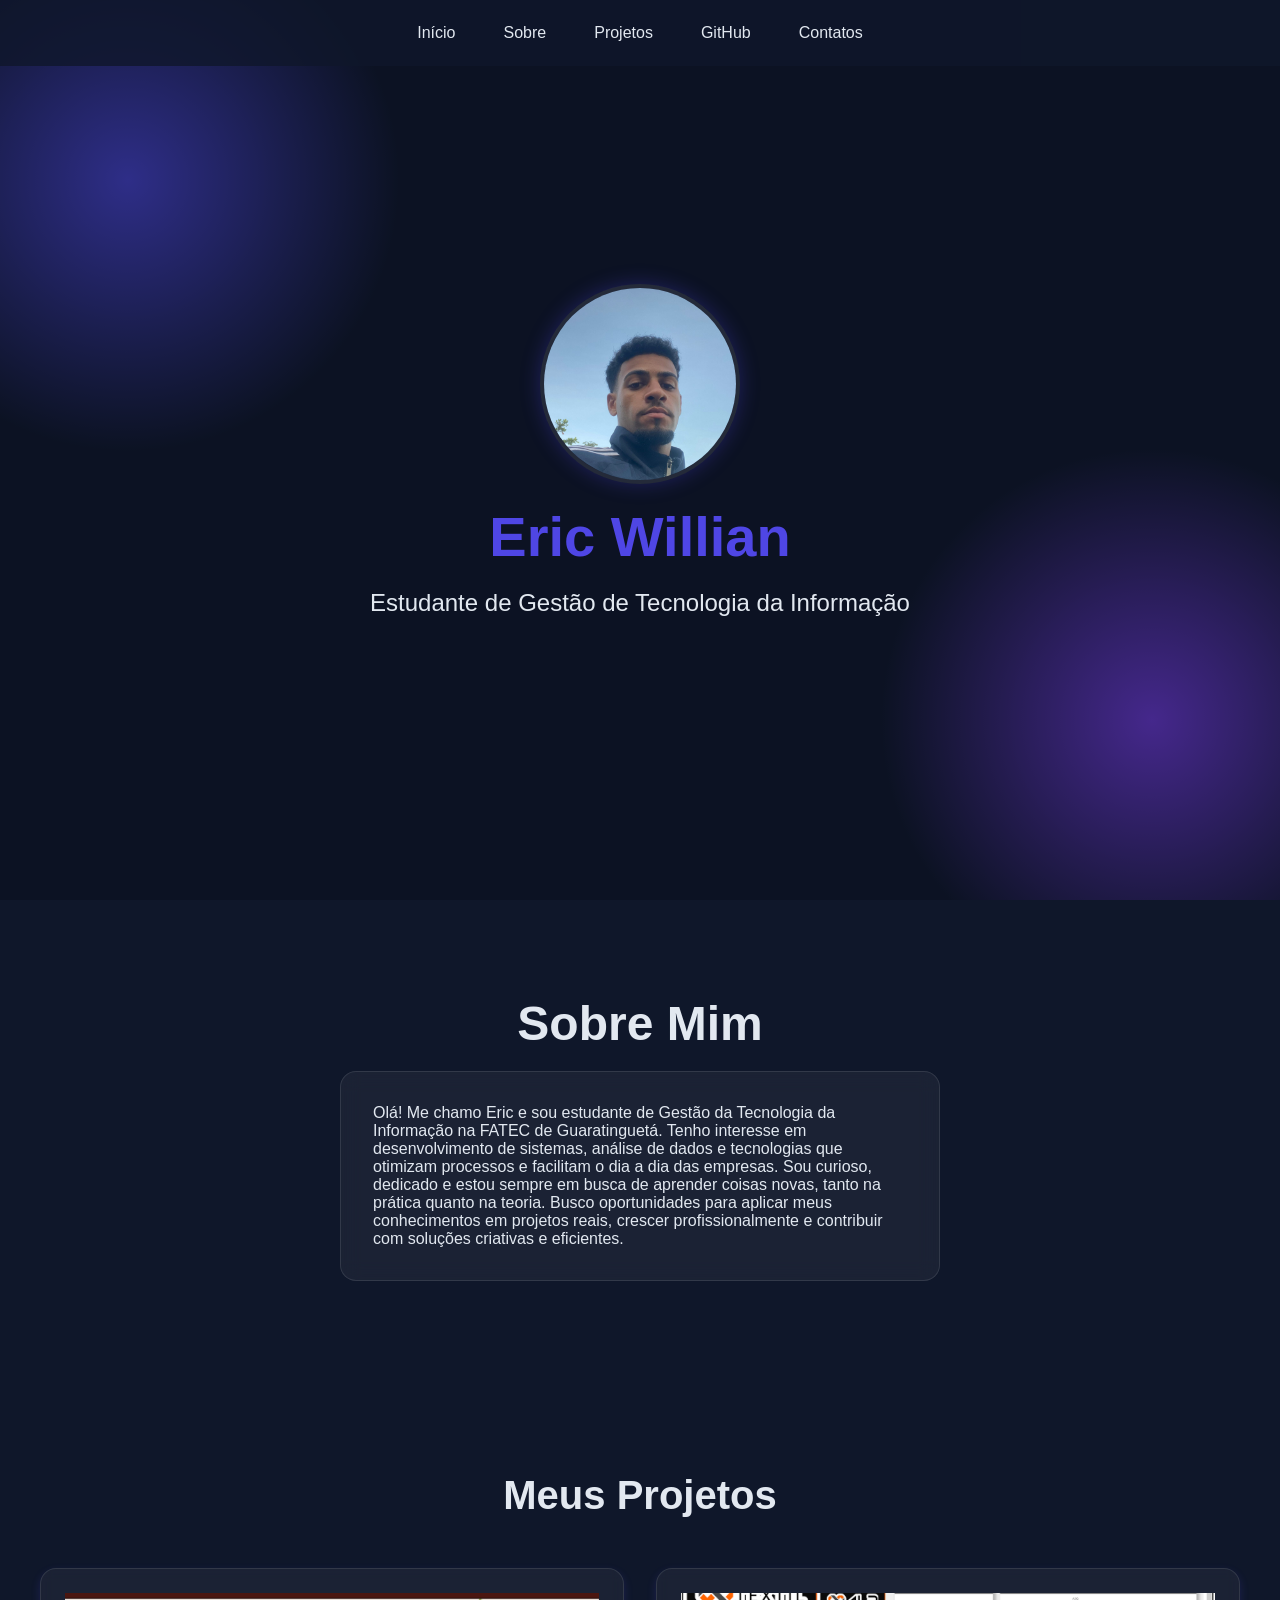
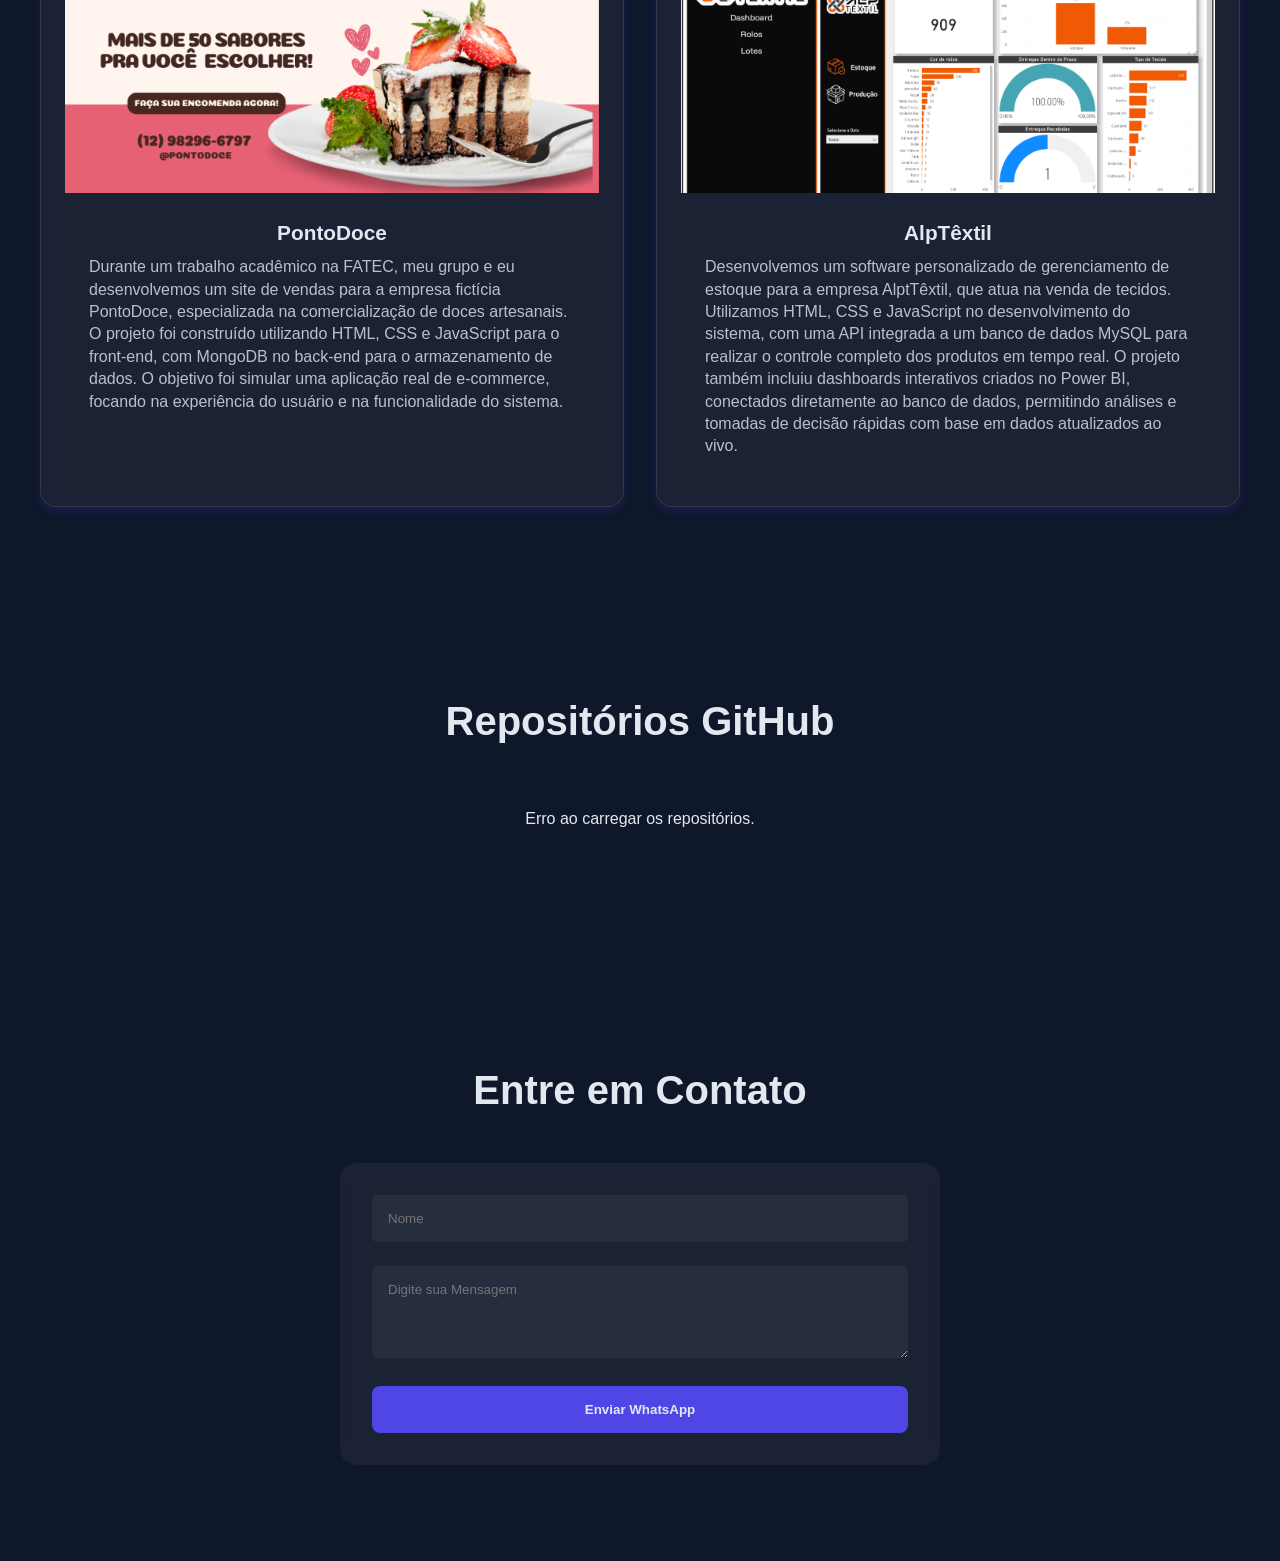
==== commit 5d08b529: "Adicionei botão 'Visite o GitHub' e animação no menu" ====
--- a/index.html
+++ b/index.html
@@ -93,66 +93,8 @@
         </form>
     </section>
 
-    <script>
-        const usuario = "ericwilliann";
-        const url = `https://api.github.com/users/${usuario}/repos`;
+    <script src="script.js"></script>
 
-        fetch(url)
-            .then(response => {
-                if (!response.ok) {
-                    throw new Error("Erro ao buscar repositórios.");
-                }
-                return response.json();
-            })
-            .then(data => {
-                const list = document.getElementById("repo-list");
-                if (data.length === 0) {
-                    list.innerHTML = "<p>Você não tem repositórios públicos.</p>";
-                    return;
-                }
-
-                data.forEach(repo => {
-                    const card = document.createElement("div");
-                    card.classList.add("projetos-card");
-
-                    card.innerHTML = `
-                    <div class="caixa-textos-projetos">
-                        <h3 class="info-titulo">
-                            <a href="${repo.html_url}" target="_blank" rel="noopener noreferrer">${repo.name}</a>
-                        </h3>
-                         <p class="paragrafo-projetos">${repo.description || "Sem descrição"}</p>
-                    </div>`;
-
-                    list.appendChild(card);
-                });
-            })
-            .catch(error => {
-                console.error(error);
-                const list = document.getElementById("repo-list");
-                list.innerHTML = "<p>Erro ao carregar os repositórios.</p>";
-            });
-
-        function enviarWhats(event) {
-            event.preventDefault();
-            const nome = document.getElementById('nome');
-            const mensagem = document.getElementById('mensagem');
-            const telefoneCodificado = "NTUxMjk4MjcwMjUyMQ==";
-            const telefone = atob(telefoneCodificado);
-            console.log(telefone);
-
-            const texto = `Olá Eric Willian, meu nome é ${nome.value} e gostaria de entrar em contato com você. ${mensagem.value}`;
-            const msgFormatada = encodeURIComponent(texto);
-
-            const url = `https://wa.me/${telefone}?text=${msgFormatada}`;
-
-            window.open(url, '_blank');
-        }
-
-        function toggleMenu() {
-            const menu = document.querySelector('.menu');
-            menu.classList.toggle('show');
-        }
-    </script>
 </body>
 
 </html>
--- a/styles.css
+++ b/styles.css
@@ -184,6 +184,7 @@
 .paragrafo-projetos {
     color: rgba(226, 232, 240, 0.8);
     line-height: 1.25rem;
+    text-align: left;
 }
 
 .contatos {
@@ -279,13 +280,14 @@
     display: flex;
     flex-direction: column;
     gap: 0.4rem;
+    cursor: pointer;
 }
 
 /* Título com link do repositório */
 .info-titulo {
     font-size: 1.3rem;
     font-weight: 700;
-    color: var(--primaria);
+    color: var(--claro);
     margin-bottom: 0.3rem;
     text-align: center;
 }
@@ -325,8 +327,26 @@
     color: rgba(226, 232, 240, 0.8);
     line-height: 1.4;
     min-height: 3.6rem;
-    text-align: left;
     /* mantém altura uniforme */
+}
+
+.botao-github {
+    color: var(--claro);
+    background-color: var(--primaria);
+
+    padding: 1rem 2rem;
+    border: none;
+    border-radius: 8px;
+    max-width: 60%;
+    cursor: pointer;
+    font-weight: bold;
+    width: 100%;
+    transition: all 0.5s ease;
+}
+
+.botao-github:hover {
+    transform: translateY (-4px);
+    box-shadow: 0 5px 15px rgba(79, 70, 229, 0.4);
 }
 
 /* Mensagens de erro ou ausência de repos */
@@ -334,6 +354,17 @@
     color: var(--claro);
     text-align: center;
     padding: 1rem 0;
+}
+
+.menu-toggle {
+    display: none;
+    font-size: 2rem;
+    color: var(--claro);
+    position: absolute;
+    top: 1.8rem;
+    right: 2rem;
+    cursor: pointer;
+    z-index: 101;
 }
 
 @keyframes flutuar {
@@ -346,34 +377,6 @@
     50% {
         transform: translateY(-20px);
     }
-}
-
-@media screen and (max-width: 768px) {
-    .menu {
-        flex-direction: column;
-        align-items: center;
-        gap: 1rem;
-        display: none;
-    }
-
-    .menu-link {
-        font-size: 1rem;
-    }
-
-    .nome {
-        font-size: 3rem;
-    }
-}
-
-.menu-toggle {
-    display: none;
-    font-size: 2rem;
-    color: var(--claro);
-    position: absolute;
-    top: 1.8rem;
-    right: 2rem;
-    cursor: pointer;
-    z-index: 101;
 }
 
 @media screen and (max-width: 768px) {
@@ -383,34 +386,50 @@
         padding: 0;
     }
 
+    .menu-toggle {
+        display: block;
+        position: fixed;
+        top: 15px;
+        left: 15px;
+        right: 301px;
+        z-index: 101;
+        background-color: rgba(15, 23, 42, 0.8);
+        padding: 0.5rem 1rem;
+        border-radius: 8px;
+        /*está pronto!!*/
+    }
+
+    .menu.show {
+        max-height: 500px;
+        /* altura máxima do menu aberto */
+        padding: 30px 0;
+        /* reaplica o padding suavemente */
+    }
+
     .menu {
-        display: none;
+        max-height: 0;
+        overflow: hidden;
         flex-direction: column;
         background-color: rgba(15, 23, 42, 0.95);
         position: fixed;
+        gap: 30px;
+        align-items: center;
         /* fixo no topo da tela */
         top: 0;
         left: 0;
         width: 100%;
-        padding: 1rem 0;
+        padding: 0 0;
         border-top: none;
         z-index: 100;
+        transition: max-height 0.5s ease, padding 0.5s ease;
         /* abaixo do toggle */
     }
 
-    .menu.show {
-        display: flex;
-    }
-
-    .menu-toggle {
-        display: block;
-        position: fixed;
-        top: 1rem;
-        right: 1.5rem;
-        z-index: 101;
-        background-color: rgba(15, 23, 42, 0.8);
-        padding: 0.5rem 1rem;
-        border-radius: 8px;
-    }
-    
+    .menu-link {
+        font-size: 1rem;
+    }
+
+    .nome {
+        font-size: 3rem;
+    }
 }
